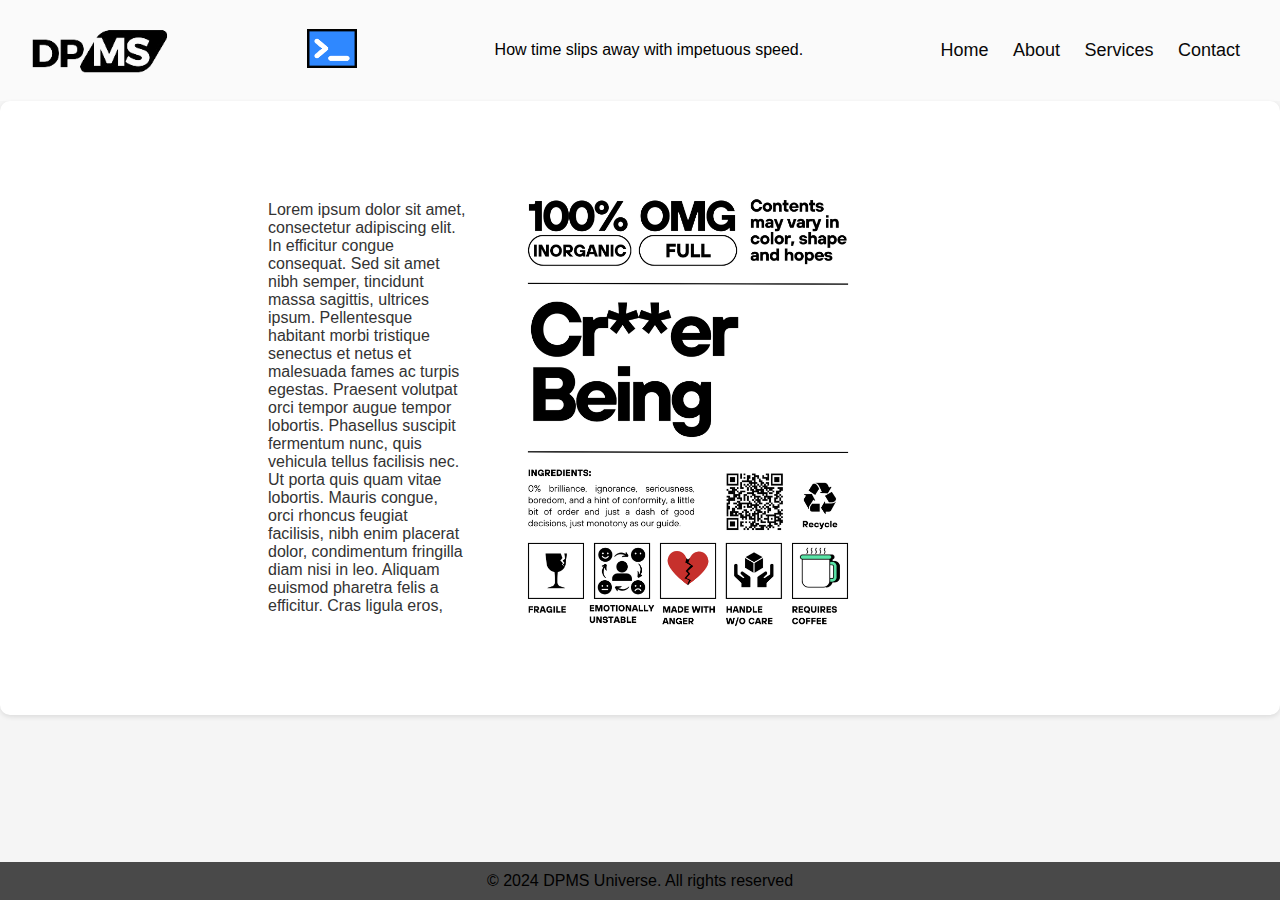
==== about.html @ d2268e16 "Add about page + change images" ====
<!DOCTYPE html>
<html lang="en">

<head>
    <meta charset="UTF-8">
    <meta name="viewport" content="width=device-width, initial-scale=1.0">
    <title>Your Landing Page</title>
    <style>
        /* Add your CSS styles here */
        body {
            font-family: 'Segoe UI', Tahoma, Geneva, Verdana, sans-serif;
            margin: 0;
            padding: 0;
            background-color: #f5f5f5;
            /* Soft background color */
        }

        header {
            display: flex;
            justify-content: space-between;
            align-items: center;
            background-color: #fafafa;
            padding: 20px;
        }

        header img {
            width: 150px;
            /* Adjust logo width */
        }

        header phrase {
            margin-left: 50%;
            color: #fff;
        }

        nav ul {
            list-style-type: none;
            margin: 0;
            padding: 0;
            text-align: center;
        }

        nav ul li {
            display: inline;
            margin-right: 20px;
        }

        nav ul li a {
            color: #080808;
            text-decoration: none;
            font-size: 18px;
            transition: color 0.3s ease;
            /* Smooth color transition */
        }

        nav ul li a:hover {
            color: #ffc107;
            /* Change color on hover */
        }

        .container {
            display: flex;
            justify-content: space-between;
            align-items: center;
            flex-direction: row;
            padding: 50px 20px;
            background-color: #fff;
            /* White background */
            border-radius: 10px;
            /* Rounded corners */
            box-shadow: 0 2px 5px rgba(0, 0, 0, 0.1);
            /* Subtle shadow */
        }

        .container p {
            max-width: 600px;
            text-align: left;
            margin-right: 20px;
            margin-left: 20%;
            width: 300px;
            color: #333;
            /* Dark text color */
        }

        .container img {
            max-width: 400px;
            height: auto;
            margin-right: 30%;
            border-radius: 5px;
            /* Rounded corners for images */
        }

        .footer {
            position: absolute;
            bottom: 0;
            width: 100%;
            text-align: center;
            padding: 10px 0;
            background-color: rgba(0, 0, 0, 0.7);
        }

        .terminal-icon {
            width: 50px;
            margin-right: 0px;
            /* Adjust width and height as needed */
            height: auto;
        }

        .terminal-icon-link {
            text-decoration: none;
            color: inherit;
        }
    </style>
</head>

<body>
    <header>
        <img src="images/logo.png" alt="Logo">
        <a href="terminal.html" class="terminal-icon-link"><img src="images/terminal-icon.png" alt="Terminal Icon"
                class="terminal-icon"></a>
        <p>How time slips away with impetuous speed.</p class="phrase">


        <nav>

            <ul>

                <li><a href="index.html">Home</a></li>
                <li><a href="#">About</a></li>
                <li><a href="#">Services</a></li>
                <li><a href="contact.html">Contact</a></li>
            </ul>
        </nav>
    </header>
    <div class="container">
        <p>Lorem ipsum dolor sit amet, consectetur adipiscing elit. In efficitur congue consequat. Sed sit amet nibh
            semper,
            tincidunt massa sagittis, ultrices ipsum. Pellentesque habitant morbi tristique senectus et netus et
            malesuada fames ac
            turpis egestas. Praesent volutpat orci tempor augue tempor lobortis. Phasellus suscipit fermentum nunc, quis
            vehicula
            tellus facilisis nec. Ut porta quis quam vitae lobortis. Mauris congue, orci rhoncus feugiat facilisis, nibh
            enim
            placerat dolor, condimentum fringilla diam nisi in leo. Aliquam euismod pharetra felis a efficitur. Cras
            ligula eros,</p>
        <img src="images/being.png" alt="Image">
    </div>
    <footer class="footer">
        &copy; 2024 DPMS Universe. All rights reserved
    </footer>
</body>

</html>
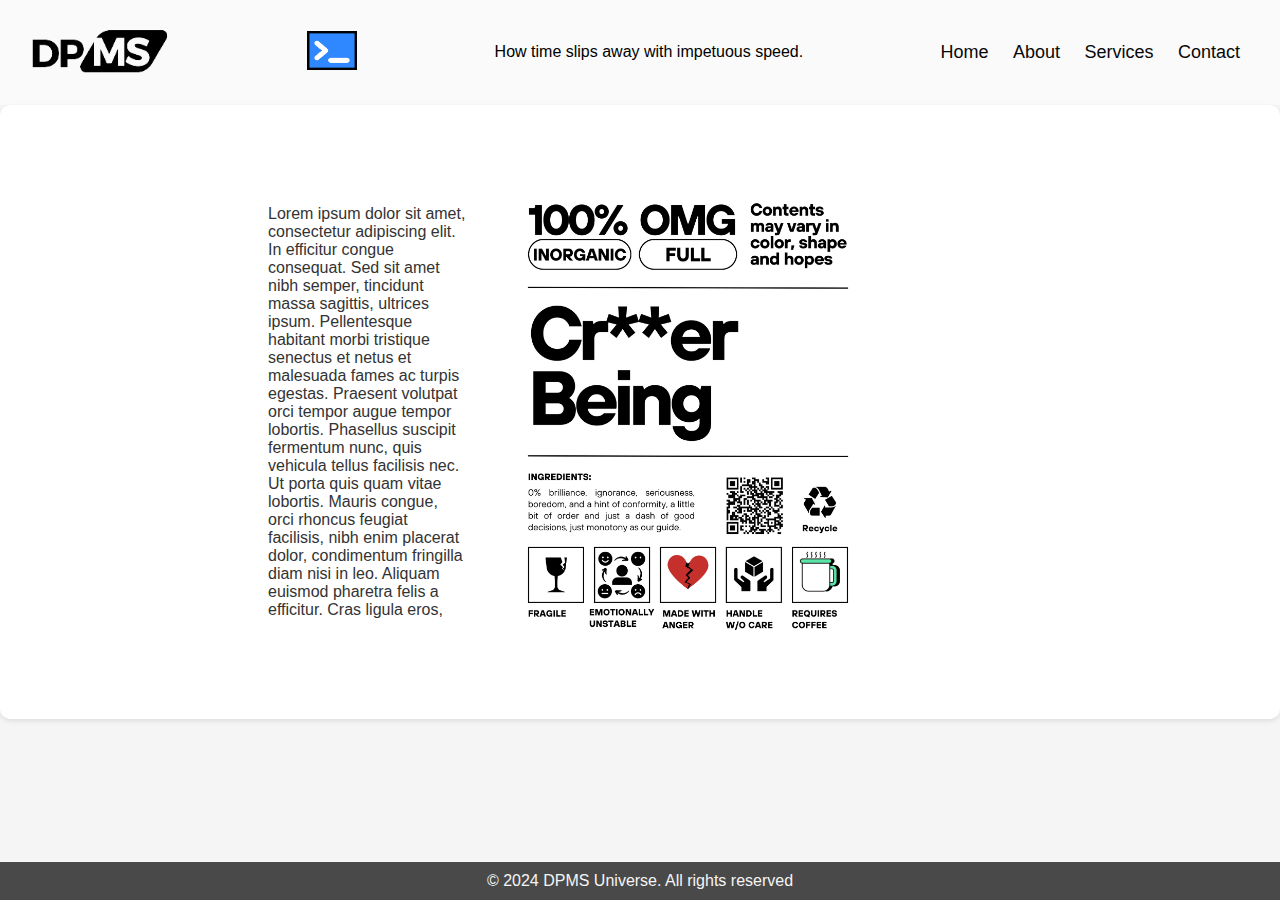
==== commit 0095ba40: "update logo + fix" ====
--- a/about.html
+++ b/about.html
@@ -97,6 +97,7 @@
             text-align: center;
             padding: 10px 0;
             background-color: rgba(0, 0, 0, 0.7);
+            color: #f5f5f5;
         }
 
         .terminal-icon {
@@ -115,7 +116,7 @@
 
 <body>
     <header>
-        <img src="images/logo.png" alt="Logo">
+        <a href="index.html"><img src="images/logo.png" alt="Logo"></a>
         <a href="terminal.html" class="terminal-icon-link"><img src="images/terminal-icon.png" alt="Terminal Icon"
                 class="terminal-icon"></a>
         <p>How time slips away with impetuous speed.</p class="phrase">
@@ -145,9 +146,10 @@
             ligula eros,</p>
         <img src="images/being.png" alt="Image">
     </div>
-    <footer class="footer">
-        &copy; 2024 DPMS Universe. All rights reserved
-    </footer>
+
 </body>
+<footer class="footer">
+    &copy; 2024 DPMS Universe. All rights reserved
+</footer>
 
 </html>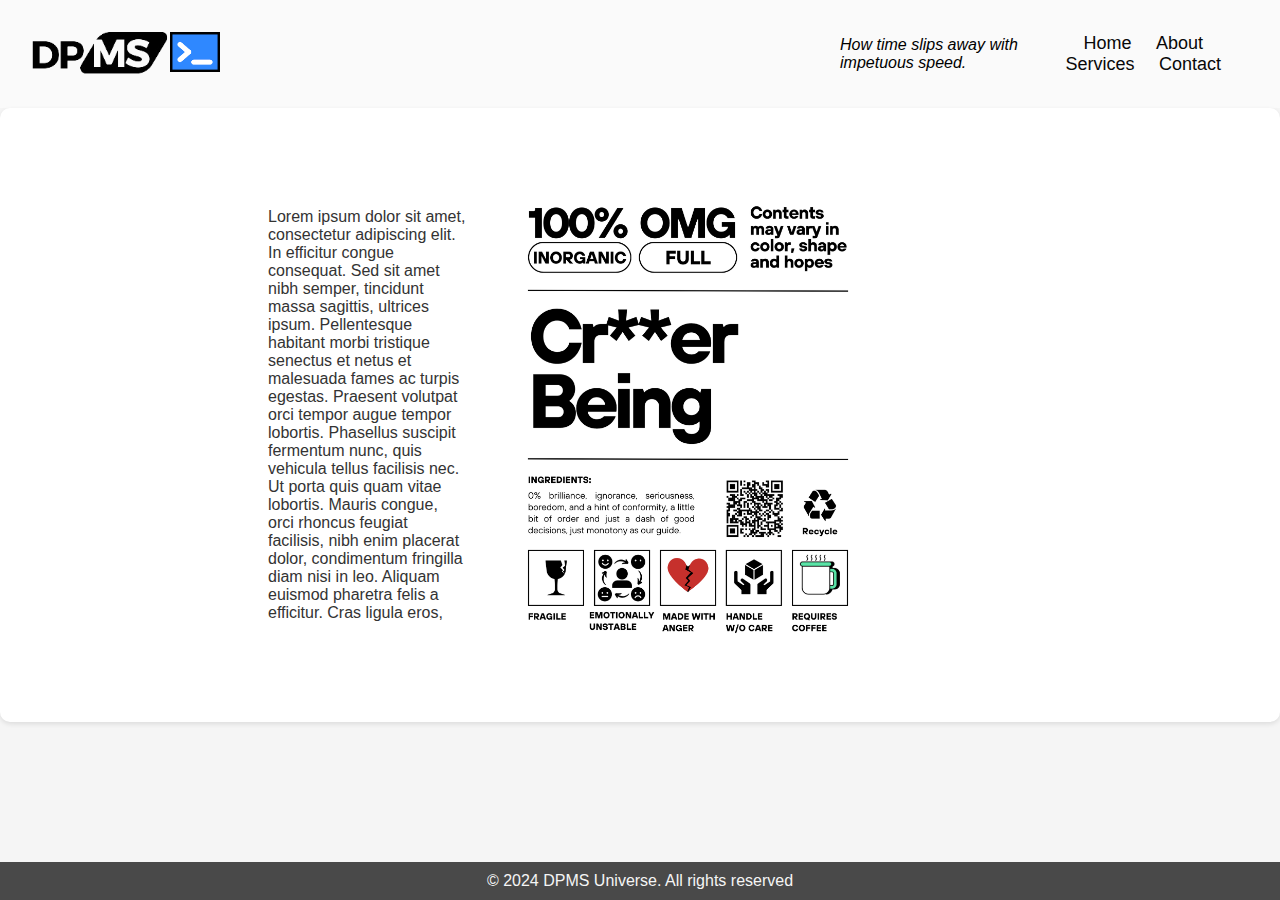
==== commit 8152b7de: "update about.html" ====
--- a/about.html
+++ b/about.html
@@ -4,7 +4,8 @@
 <head>
     <meta charset="UTF-8">
     <meta name="viewport" content="width=device-width, initial-scale=1.0">
-    <title>Your Landing Page</title>
+    <title>About</title>
+    <link rel="icon" href="images/pig.png">
     <style>
         /* Add your CSS styles here */
         body {
@@ -28,9 +29,10 @@
             /* Adjust logo width */
         }
 
-        header phrase {
+        .phrase {
             margin-left: 50%;
-            color: #fff;
+            color: #000000;
+            font-style: italic;
         }
 
         nav ul {
@@ -116,10 +118,10 @@
 
 <body>
     <header>
-        <a href="index.html"><img src="images/logo.png" alt="Logo"></a>
+        <a href="index.html"><img src="images/logo-black.png" alt="Logo"></a>
         <a href="terminal.html" class="terminal-icon-link"><img src="images/terminal-icon.png" alt="Terminal Icon"
                 class="terminal-icon"></a>
-        <p>How time slips away with impetuous speed.</p class="phrase">
+        <p class="phrase">How time slips away with impetuous speed.</p>
 
 
         <nav>
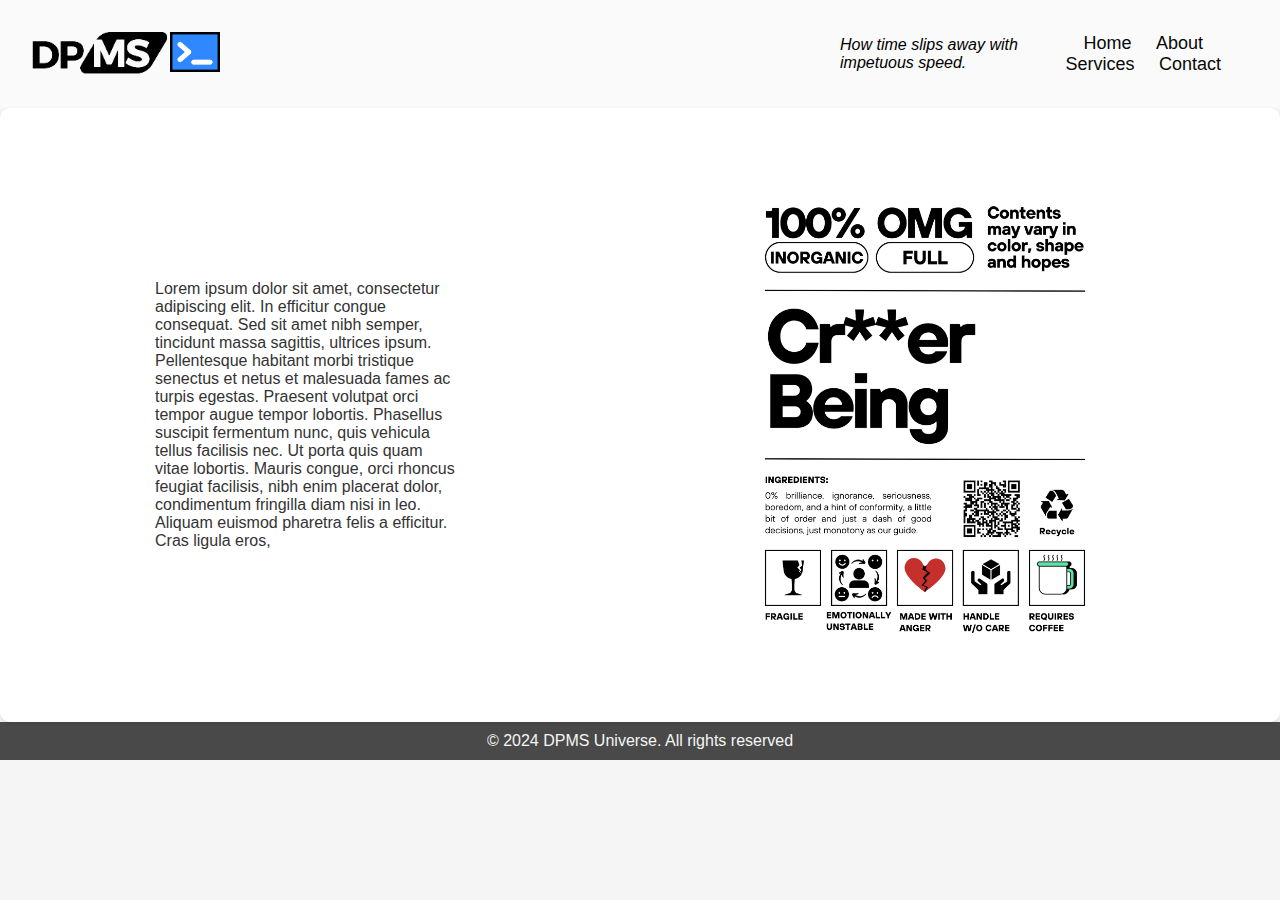
==== commit ab6392c9: "update footer" ====
--- a/about.html
+++ b/about.html
@@ -62,7 +62,8 @@
 
         .container {
             display: flex;
-            justify-content: space-between;
+            justify-content: space-around;
+            height: auto;
             align-items: center;
             flex-direction: row;
             padding: 50px 20px;
@@ -77,8 +78,7 @@
         .container p {
             max-width: 600px;
             text-align: left;
-            margin-right: 20px;
-            margin-left: 20%;
+            justify-content: flex-start;
             width: 300px;
             color: #333;
             /* Dark text color */
@@ -87,13 +87,13 @@
         .container img {
             max-width: 400px;
             height: auto;
-            margin-right: 30%;
+            justify-content: center;
             border-radius: 5px;
             /* Rounded corners for images */
         }
 
         .footer {
-            position: absolute;
+            position: static;
             bottom: 0;
             width: 100%;
             text-align: center;
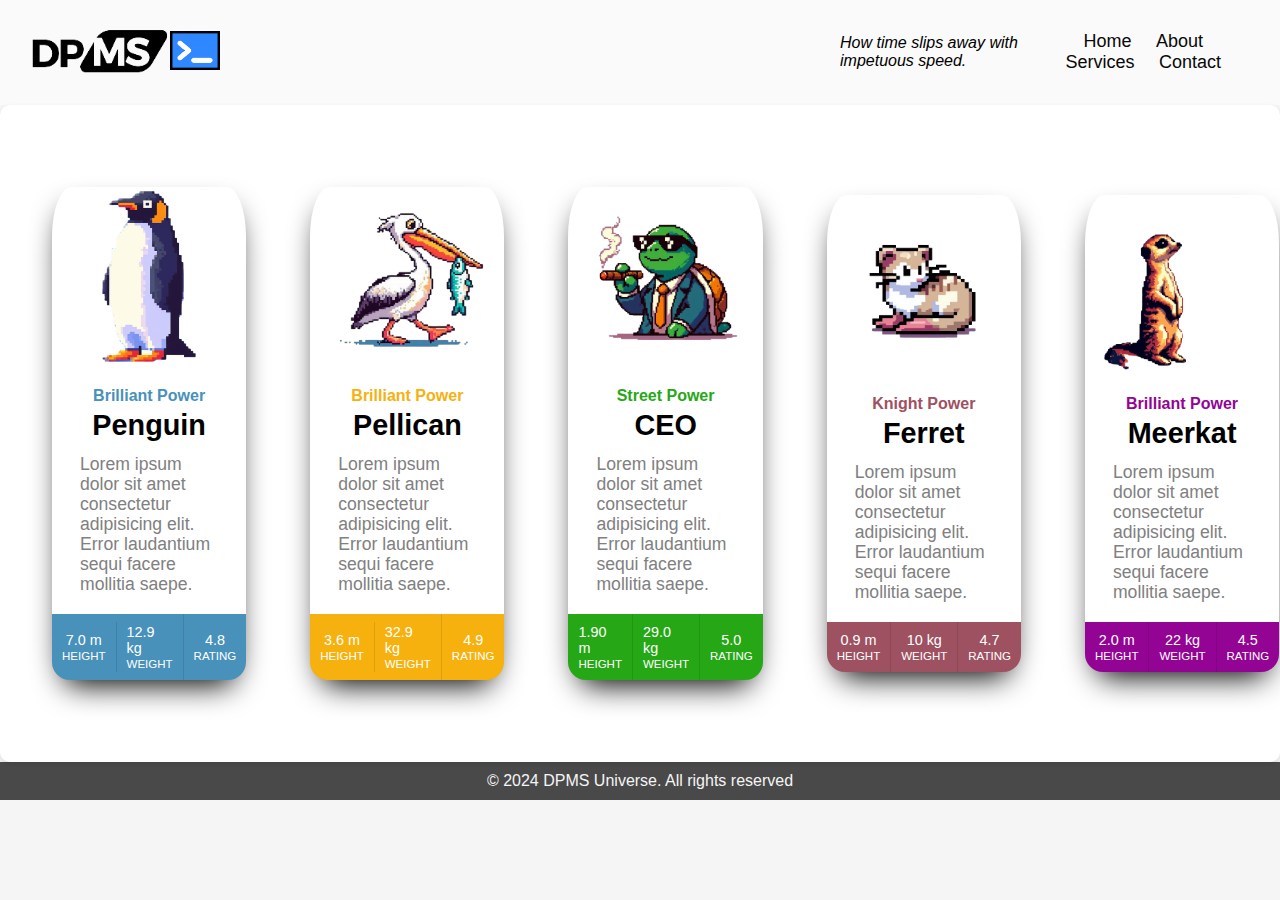
==== commit a38aa83c: "Add characters about.html + implement feature terminal" ====
--- a/about.html
+++ b/about.html
@@ -1,157 +1,525 @@
-<!DOCTYPE html>
-<html lang="en">
-
-<head>
-    <meta charset="UTF-8">
-    <meta name="viewport" content="width=device-width, initial-scale=1.0">
-    <title>About</title>
-    <link rel="icon" href="images/pig.png">
-    <style>
-        /* Add your CSS styles here */
-        body {
-            font-family: 'Segoe UI', Tahoma, Geneva, Verdana, sans-serif;
-            margin: 0;
-            padding: 0;
-            background-color: #f5f5f5;
-            /* Soft background color */
-        }
-
-        header {
-            display: flex;
-            justify-content: space-between;
-            align-items: center;
-            background-color: #fafafa;
-            padding: 20px;
-        }
-
-        header img {
-            width: 150px;
-            /* Adjust logo width */
-        }
-
-        .phrase {
-            margin-left: 50%;
-            color: #000000;
-            font-style: italic;
-        }
-
-        nav ul {
-            list-style-type: none;
-            margin: 0;
-            padding: 0;
-            text-align: center;
-        }
-
-        nav ul li {
-            display: inline;
-            margin-right: 20px;
-        }
-
-        nav ul li a {
-            color: #080808;
-            text-decoration: none;
-            font-size: 18px;
-            transition: color 0.3s ease;
-            /* Smooth color transition */
-        }
-
-        nav ul li a:hover {
-            color: #ffc107;
-            /* Change color on hover */
-        }
-
-        .container {
-            display: flex;
-            justify-content: space-around;
-            height: auto;
-            align-items: center;
-            flex-direction: row;
-            padding: 50px 20px;
-            background-color: #fff;
-            /* White background */
-            border-radius: 10px;
-            /* Rounded corners */
-            box-shadow: 0 2px 5px rgba(0, 0, 0, 0.1);
-            /* Subtle shadow */
-        }
-
-        .container p {
-            max-width: 600px;
-            text-align: left;
-            justify-content: flex-start;
-            width: 300px;
-            color: #333;
-            /* Dark text color */
-        }
-
-        .container img {
-            max-width: 400px;
-            height: auto;
-            justify-content: center;
-            border-radius: 5px;
-            /* Rounded corners for images */
-        }
-
-        .footer {
-            position: static;
-            bottom: 0;
-            width: 100%;
-            text-align: center;
-            padding: 10px 0;
-            background-color: rgba(0, 0, 0, 0.7);
-            color: #f5f5f5;
-        }
-
-        .terminal-icon {
-            width: 50px;
-            margin-right: 0px;
-            /* Adjust width and height as needed */
-            height: auto;
-        }
-
-        .terminal-icon-link {
-            text-decoration: none;
-            color: inherit;
-        }
-    </style>
-</head>
-
-<body>
-    <header>
-        <a href="index.html"><img src="images/logo-black.png" alt="Logo"></a>
-        <a href="terminal.html" class="terminal-icon-link"><img src="images/terminal-icon.png" alt="Terminal Icon"
-                class="terminal-icon"></a>
-        <p class="phrase">How time slips away with impetuous speed.</p>
-
-
-        <nav>
-
-            <ul>
-
-                <li><a href="index.html">Home</a></li>
-                <li><a href="#">About</a></li>
-                <li><a href="#">Services</a></li>
-                <li><a href="contact.html">Contact</a></li>
-            </ul>
-        </nav>
-    </header>
-    <div class="container">
-        <p>Lorem ipsum dolor sit amet, consectetur adipiscing elit. In efficitur congue consequat. Sed sit amet nibh
-            semper,
-            tincidunt massa sagittis, ultrices ipsum. Pellentesque habitant morbi tristique senectus et netus et
-            malesuada fames ac
-            turpis egestas. Praesent volutpat orci tempor augue tempor lobortis. Phasellus suscipit fermentum nunc, quis
-            vehicula
-            tellus facilisis nec. Ut porta quis quam vitae lobortis. Mauris congue, orci rhoncus feugiat facilisis, nibh
-            enim
-            placerat dolor, condimentum fringilla diam nisi in leo. Aliquam euismod pharetra felis a efficitur. Cras
-            ligula eros,</p>
-        <img src="images/being.png" alt="Image">
-    </div>
-
-</body>
-<footer class="footer">
-    &copy; 2024 DPMS Universe. All rights reserved
-</footer>
-
+<!DOCTYPE html>
+<html lang="en">
+
+<head>
+    <meta charset="UTF-8">
+    <meta name="viewport" content="width=device-width, initial-scale=1.0">
+    <title>About</title>
+    <link rel="icon" href="images/pig.png">
+    <style>
+        /* Add your CSS styles here */
+        body {
+            font-family: 'Segoe UI', Tahoma, Geneva, Verdana, sans-serif;
+            margin: 0;
+            padding: 0;
+            background-color: #f5f5f5;
+            /* Soft background color */
+        }
+
+        header {
+            display: flex;
+            justify-content: space-between;
+            align-items: center;
+            background-color: #fafafa;
+            padding: 20px;
+        }
+
+        header img {
+            width: 150px;
+            /* Adjust logo width */
+        }
+
+        .phrase {
+            margin-left: 50%;
+            color: #000000;
+            font-style: italic;
+        }
+
+        nav ul {
+            list-style-type: none;
+            margin: 0;
+            padding: 0;
+            text-align: center;
+        }
+
+        nav ul li {
+            display: inline;
+            margin-right: 20px;
+        }
+
+        nav ul li a {
+            color: #080808;
+            text-decoration: none;
+            font-size: 18px;
+            transition: color 0.3s ease;
+            /* Smooth color transition */
+        }
+
+        nav ul li a:hover {
+            color: #ffc107;
+            /* Change color on hover */
+        }
+
+        .footer {
+            /* Changed from 'static' to 'relative' to ensure it's always at the bottom */
+            margin-bottom: 0%;
+            width: 100%;
+            text-align: center;
+            padding: 10px 0;
+            background-color: rgba(0, 0, 0, 0.7);
+            color: #f5f5f5;
+        }
+
+
+        .terminal-icon {
+            width: 50px;
+            margin-right: 0px;
+            /* Adjust width and height as needed */
+            height: auto;
+        }
+
+        .terminal-icon-link {
+            text-decoration: none;
+            color: inherit;
+        }
+
+        .container {
+            font-family: 'Consolas', 'Monaco', 'Lucida Console', monospace;
+            display: flex;
+            justify-content: center;
+            align-items: center;
+            height: 100vh;
+            background-color: #f0f0f0;
+            display: flex;
+            justify-content: space-around;
+            height: auto;
+            align-items: center;
+            flex-direction: row;
+            padding: 50px 20px;
+            background-color: #fff;
+            /* White background */
+            border-radius: 10px;
+            /* Rounded corners */
+            box-shadow: 0 2px 5px rgba(0, 0, 0, 0.1);
+            /* Subtle shadow */
+        }
+
+        * {
+            margin: 0;
+            padding: 0;
+            box-sizing: border-box;
+            font-family: 'Montserrat', sans-serif;
+        }
+
+
+        .card {
+            position: relative;
+            width: 270px;
+            margin: 2em;
+            display: grid;
+            grid-template-columns: 1fr;
+            grid-template-rows: 180px 1fr auto;
+            ;
+        }
+
+        .card-body,
+        .card-footer {
+            display: flex;
+            flex-direction: column;
+            align-items: center;
+        }
+
+        .card-image {
+            position: relative;
+            border-top-left-radius: 18px;
+            border-top-right-radius: 18px;
+            z-index: 2;
+            display: flex;
+            justify-content: center;
+            align-items: center;
+            background: url(./images/bk1.jpg);
+            background-size: cover;
+        }
+
+        .card-image img {
+            max-width: 95%;
+            max-height: 95%;
+            transition: max-width 0.4s, max-height 0.4s;
+        }
+
+        .card:hover .card-image img {
+            max-width: 120%;
+            max-height: 120%;
+        }
+
+
+        .card {
+            box-shadow: 0 15px 30px -10px #000;
+            cursor: pointer;
+            border-radius: 10%;
+        }
+
+        .card:hover {
+            box-shadow: 4px 4px 25px rgba(0, 0, 0, 0.2);
+        }
+
+        .card:nth-child(2) .card-image {
+            background: url(./images/bk2.jpg);
+        }
+
+        .card:nth-child(3) .card-image {
+            background: url(./images/ceo-bk.png);
+        }
+
+        .card:nth-child(4) .card-image {
+            background: url(./images/bk4.jpg);
+        }
+
+        .card:nth-child(5) .card-image {
+            background: url(./images/bk4.jpg);
+        }
+
+
+        .card-body {
+            background: #fff;
+            padding: 20px 28px;
+        }
+
+        .card-body .power {
+            font-weight: bolder;
+        }
+
+        .card-body h2 {
+            font-size: 1.8em;
+            margin: 4px auto 12px;
+        }
+
+        .card-body p {
+            color: gray;
+            font-size: 1.1em;
+            line-height: 20px;
+            text-align: left;
+        }
+
+        .card-footer {
+            width: 100%;
+            display: grid;
+            grid-template-columns: 1fr 1fr 1fr;
+            border-bottom-left-radius: 18px;
+            border-bottom-right-radius: 18px;
+        }
+
+        .card-footer .info {
+            font-size: 0.9em;
+            padding: 10px;
+            color: #fff;
+            display: flex;
+            flex-direction: column;
+            align-items: center;
+            border-right: 1px solid rgba(0, 0, 0, 0.1);
+        }
+
+        .card-footer .info:last-child {
+            border: none;
+        }
+
+        .card-footer .info .type {
+            text-transform: uppercase;
+            margin-top: 2px;
+            font-size: 0.8em;
+        }
+
+        .card:nth-child(1) .card-footer {
+            background: #4891ba;
+        }
+
+        .card:nth-child(2) .card-footer {
+            background: #f6b10f;
+        }
+
+        .card:nth-child(3) .card-footer {
+            background: #26a715;
+        }
+
+        .card:nth-child(4) .card-footer {
+            background: #9e5161;
+        }
+
+        .card:nth-child(5) .card-footer {
+            background: #940494;
+        }
+
+        .card:nth-child(1) .power {
+            color: #4891ba;
+        }
+
+        .card:nth-child(2) .power {
+            color: #f6b10f;
+        }
+
+        .card:nth-child(3) .power {
+            color: #26a715;
+        }
+
+        .card:nth-child(4) .power {
+            color: #9e5161;
+        }
+
+        .card:nth-child(5) .power {
+            color: #940494;
+        }
+
+        .selector {
+            position: absolute;
+            top: 0;
+            left: 0;
+            width: 100%;
+            height: 100%;
+            background-color: rgba(255, 255, 255, 0.85);
+            border-radius: 18px;
+
+            display: flex;
+            justify-content: center;
+            align-items: center;
+            opacity: 0;
+            transition: opacity 0.5s;
+        }
+
+        .card:hover .selector {
+            opacity: 1;
+        }
+
+        .selector button {
+            background-color: #4891ba;
+            color: #fff;
+            outline: none;
+            border: 2px solid currentColor;
+            cursor: pointer;
+            padding: 12px 20px;
+            transform: translateY(60px);
+            border-radius: 50px;
+            text-transform: uppercase;
+            letter-spacing: 2px;
+            font-size: 1.1em;
+            font-weight: bolder;
+            transition: opacity 0.3s;
+        }
+
+        .selector button:hover {
+            opacity: 0.8;
+        }
+
+        .card:nth-child(2) .selector button {
+            background-color: #f6b10f;
+        }
+
+        .card:nth-child(3) .selector button {
+            background-color: #26a715;
+        }
+
+        .card:nth-child(4) .selector button {
+            background-color: #9e5161;
+        }
+
+        .card:nth-child(5) .selector button {
+            background-color: #940494;
+        }
+    </style>
+</head>
+
+<body>
+    <header>
+        <a href="index.html"><img src="images/logo-black.png" alt="Logo"></a>
+        <a href="terminal.html" class="terminal-icon-link"><img src="images/terminal-icon.png" alt="Terminal Icon"
+                class="terminal-icon"></a>
+        <p class="phrase">How time slips away with impetuous speed.</p>
+        <nav>
+            <ul>
+                <li><a href="home.html">Home</a></li>
+                <li><a href="about.html">About</a></li>
+                <li><a href="#">Services</a></li>
+                <li><a href="contact.html">Contact</a></li>
+            </ul>
+        </nav>
+    </header>
+
+    <div class="container">
+        <div class="card">
+            <div class="card-image">
+                <img src="./images/penguin.png" alt="Character">
+            </div>
+
+            <div class="card-body">
+                <span class="power">Brilliant Power</span>
+                <h2>Penguin</h2>
+                <p>Lorem ipsum dolor sit amet consectetur adipisicing elit. Error laudantium sequi facere mollitia
+                    saepe.
+                </p>
+            </div>
+
+            <div class="card-footer">
+                <div class="info">
+                    <div class="value">7.0 m</div>
+                    <div class="type">height</div>
+                </div>
+                <div class="info">
+                    <div class="value">12.9 kg</div>
+                    <div class="type">weight</div>
+                </div>
+                <div class="info">
+                    <div class="value">4.8</div>
+                    <div class="type">rating</div>
+                </div>
+            </div>
+
+            <div class="selector">
+                <button>go with this!</button>
+            </div>
+
+        </div>
+
+        <div class="card">
+            <div class="card-image">
+                <img src="./images/pellican.png" alt="Character">
+            </div>
+
+            <div class="card-body">
+                <span class="power">Brilliant Power</span>
+                <h2>Pellican</h2>
+                <p>Lorem ipsum dolor sit amet consectetur adipisicing elit. Error laudantium sequi facere mollitia
+                    saepe.
+                </p>
+            </div>
+
+            <div class="card-footer">
+                <div class="info">
+                    <div class="value">3.6 m</div>
+                    <div class="type">height</div>
+                </div>
+                <div class="info">
+                    <div class="value">32.9 kg</div>
+                    <div class="type">weight</div>
+                </div>
+                <div class="info">
+                    <div class="value">4.9</div>
+                    <div class="type">rating</div>
+                </div>
+            </div>
+
+            <div class="selector">
+                <button>go with this!</button>
+            </div>
+
+        </div>
+
+        <div class="card">
+            <div class="card-image">
+                <img src="./images/turtle.png" alt="Character">
+            </div>
+
+            <div class="card-body">
+                <span class="power">Street Power</span>
+                <h2>CEO</h2>
+                <p>Lorem ipsum dolor sit amet consectetur adipisicing elit. Error laudantium sequi facere mollitia
+                    saepe.
+                </p>
+            </div>
+
+            <div class="card-footer">
+                <div class="info">
+                    <div class="value">1.90 m</div>
+                    <div class="type">height</div>
+                </div>
+                <div class="info">
+                    <div class="value">29.0 kg</div>
+                    <div class="type">weight</div>
+                </div>
+                <div class="info">
+                    <div class="value">5.0</div>
+                    <div class="type">rating</div>
+                </div>
+            </div>
+            <div class="selector">
+                <button>go with this!</button>
+            </div>
+
+        </div>
+
+        <div class="card">
+            <div class="card-image">
+                <img src="./images/ferret.png" alt="Character">
+            </div>
+
+            <div class="card-body">
+                <span class="power">Knight Power</span>
+                <h2>Ferret</h2>
+                <p>Lorem ipsum dolor sit amet consectetur adipisicing elit. Error laudantium sequi facere mollitia
+                    saepe.
+                </p>
+            </div>
+
+            <div class="card-footer">
+                <div class="info">
+                    <div class="value">0.9 m</div>
+                    <div class="type">height</div>
+                </div>
+                <div class="info">
+                    <div class="value">10 kg</div>
+                    <div class="type">weight</div>
+                </div>
+                <div class="info">
+                    <div class="value">4.7</div>
+                    <div class="type">rating</div>
+                </div>
+            </div>
+            <div class="selector">
+                <button>go with this!</button>
+            </div>
+
+        </div>
+
+        <div class="card">
+            <div class="card-image">
+                <img src="./images/meerkat.png" alt="Character">
+            </div>
+
+            <div class="card-body">
+                <span class="power">Brilliant Power</span>
+                <h2>Meerkat</h2>
+                <p>Lorem ipsum dolor sit amet consectetur adipisicing elit. Error laudantium sequi facere mollitia
+                    saepe.
+                </p>
+            </div>
+
+            <div class="card-footer">
+                <div class="info">
+                    <div class="value">2.0 m</div>
+                    <div class="type">height</div>
+                </div>
+                <div class="info">
+                    <div class="value">22 kg</div>
+                    <div class="type">weight</div>
+                </div>
+                <div class="info">
+                    <div class="value">4.5</div>
+                    <div class="type">rating</div>
+                </div>
+            </div>
+            <div class="selector">
+                <button>go with this!</button>
+            </div>
+
+        </div>
+
+    </div>
+
+
+
+
+
+</body>
+<footer class="footer">
+    &copy; 2024 DPMS Universe. All rights reserved
+</footer>
+
 </html>